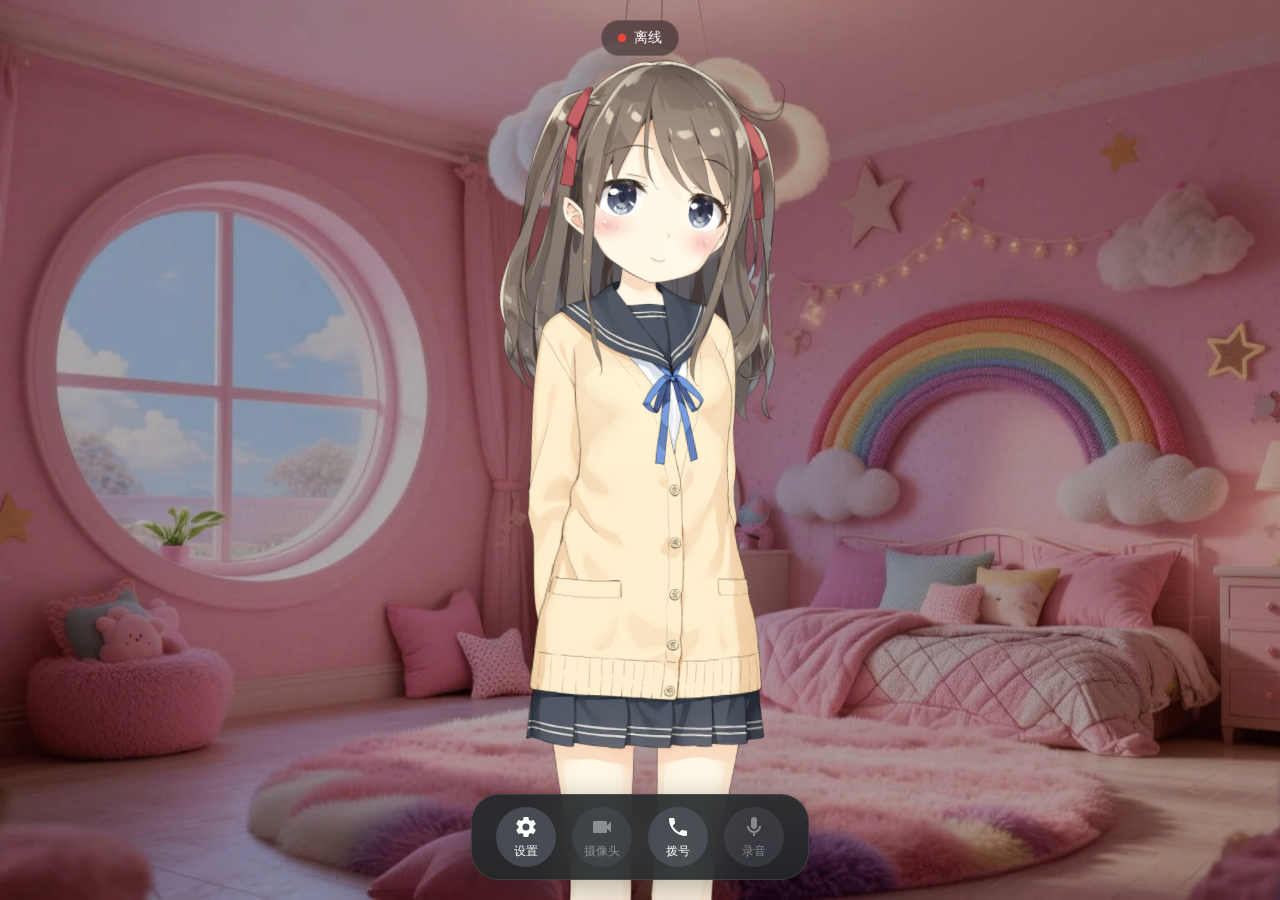
==== xiaozhi-esp32-server-main/main/xiaozhi-server/digital-human/index.html @ fa55346c "new test server" ====
<!DOCTYPE html>
<html lang="zh-CN">

<head>
    <meta charset="UTF-8">
    <meta name="viewport" content="width=device-width, initial-scale=1.0">
    <title>小智数字人页面</title>
    <link rel="stylesheet" href="css/index.css?v=0206">
    <script>
        // 检测是否使用file://协议打开
        if (window.location.protocol === 'file:') {
            document.addEventListener('DOMContentLoaded', function () {
                // 创建背景模糊遮罩
                const overlayDiv = document.createElement('div');
                overlayDiv.className = 'file-protocol-overlay';
                document.body.appendChild(overlayDiv);

                // 创建警告框
                const warningDiv = document.createElement('div');
                warningDiv.id = 'fileProtocolWarning';
                warningDiv.innerHTML = `
                    <h2>⚠️ 警告：请使用HTTP服务器打开此页面</h2>
                    <p>您当前使用的是本地文件方式打开页面（file://协议），这可能导致页面功能异常。</p>
                    <p>您可以使用nginx映射启动小智数字人页面，也可以请按照以下步骤启动测试运行时：</p>
                    <ol>
                        <li>打开命令行终端</li>
                        <li>命令行进入到 digital-human 目录</li>
                        <li>执行以下命令启动小智数字人页面运行时：</li>
                    </ol>
                    <pre>python start.py</pre>
                    <p>然后在浏览器中访问：<strong>http://localhost:8006/index.html</strong></p>
                `;
                document.body.appendChild(warningDiv);
            });
        }
    </script>
</head>

<body>
    <!-- 背景容器 -->
    <div class="background-container" id="backgroundContainer">
        <div class="background-overlay"></div>
    </div>

    <!-- 主容器 -->
    <div class="container">

        <!-- 摄像头显示区域（可拖动） -->
        <div class="camera-container" id="cameraContainer">
            <video id="cameraVideo" autoplay playsinline muted></video>
            <div class="camera-switch-mask" id="cameraSwitchMask">
                <div class="camera-switch-container">
                    <!-- 摄像头切换按钮 -->
                    <div class="camera-switch" id="cameraSwitch">
                        <svg class="btn-icon" viewBox="0 0 1024 1024" version="1.1" xmlns="http://www.w3.org/2000/svg" p-id="7319" width="32" height="32"><path d="M722.1 530.3c0-44.9-13.8-86.5-37.2-120.9-0.3-0.6-0.6-1.2-0.9-1.7-2.9-4.2-6.1-8.1-9.2-12-0.4-0.5-0.7-1-1.1-1.5-21.4-26.3-48.3-46.7-78.7-59.9-0.8-0.4-1.7-0.8-2.5-1.2-4.9-2-9.8-3.8-14.9-5.5-1.8-0.6-3.6-1.3-5.4-1.8-4.4-1.3-8.8-2.4-13.3-3.5-2.5-0.6-4.9-1.2-7.4-1.7-1.2-0.2-2.4-0.6-3.6-0.8-3.3-0.6-6.7-0.8-10-1.3-2.3-0.3-4.6-0.7-6.9-0.9-5.6-0.5-11.2-0.8-16.7-0.9-1 0-2-0.1-3-0.1-0.2 0-0.3 0.1-0.5 0.1-42.8 0-84.6 13.1-120.4 38.6-11.5 8.1-14.2 24.1-6.2 35.7 8 11.6 23.8 14.4 35.2 6.3 27.7-19.7 60-29.6 93.1-29.3 4.8 0 9.5 0.3 14.1 0.7 1.4 0.2 2.8 0.4 4.3 0.5 3.8 0.5 7.6 1 11.3 1.8 1.6 0.3 3.3 0.8 4.9 1.1 3.7 0.8 7.3 1.7 10.9 2.8 1.1 0.4 2.2 0.8 3.4 1.2 4.1 1.3 8.1 2.8 12 4.5 0.4 0.2 0.8 0.4 1.2 0.5 23.6 10.3 44.3 26.1 60.4 45.9 0.1 0.1 0.2 0.3 0.3 0.4 22.7 28 36.4 63.9 36.4 102.9h-42.2L697 632.9l67.5-102.6h-42.4z m-119 133c-27.9 19.8-60.5 29.7-93.9 29.3-4.4-0.1-8.8-0.3-13.1-0.7-1.8-0.2-3.5-0.5-5.3-0.7-3.4-0.5-6.8-0.9-10.1-1.6-2-0.4-4-0.9-6.1-1.4-3.3-0.8-6.5-1.5-9.7-2.5-1.5-0.5-3-1-4.6-1.5-3.7-1.2-7.3-2.5-10.8-4-0.8-0.3-1.6-0.7-2.4-1.1-4.1-1.9-8.2-3.8-12.2-6l-0.6-0.3c-13.4-7.5-25.7-16.8-36.4-27.7-0.2-0.2-0.3-0.4-0.5-0.6-3.3-3.4-6.5-6.9-9.5-10.7-0.6-0.8-1.3-1.6-1.9-2.5-21.9-27.8-35.1-63-35.1-101.2h42.2l-67.5-102.6-67.5 102.6h42.2c0 45 13.9 86.7 37.3 121.1 0.3 0.5 0.5 1 0.8 1.5 2.4 3.5 5.1 6.8 7.7 10.1 1 1.3 1.9 2.6 2.9 3.8 3.9 4.7 7.9 9.2 12.1 13.5 0.4 0.4 0.8 0.9 1.2 1.3 14.1 14.3 30.1 26.4 47.4 36 0.5 0.3 0.9 0.6 1.4 0.8 5 2.7 10.1 5.2 15.3 7.5l3.9 1.8c4.4 1.9 9 3.5 13.6 5.1 2.2 0.7 4.4 1.5 6.6 2.2 4 1.2 8.1 2.2 12.3 3.2 2.8 0.7 5.5 1.4 8.3 1.9 1.2 0.3 2.3 0.6 3.4 0.8 3.9 0.7 7.8 1.1 11.8 1.6l4.2 0.6c7 0.7 14.1 1.2 21.1 1.2 42.9 0 84.7-13.3 120.6-38.8 11.4-8.2 14.2-24.1 6.2-35.8-8-11.5-23.8-14.3-35.3-6.2z m271.3-421.6H763c-26.5 0-82.9-119.7-112.5-119.7H370.6c-29.6 0-85.9 119.7-112.4 119.7H147.5c-46.3 0-83.9 40.2-83.9 89.7v478.8c0 49.6 37.6 89.8 83.9 89.8h726.9c46.3 0 83.9-40.1 83.9-89.8V331.4c0-49.5-37.6-89.7-83.9-89.7z m28 538.6c0 33.1-25 59.8-55.9 59.8h-671c-30.9 0-55.9-26.8-55.9-59.8V361.4c0-33 25-59.8 55.9-59.8h111.2c25.8 0 82-119.7 111.6-119.7h223.2c29.5 0 85.6 119.7 111.5 119.7h113.5c30.9 0 55.9 26.8 55.9 59.8v418.9z" p-id="7320" fill="#ffffff"></path></svg>
                    </div>
                </div>
            </div>
        </div>

        <!-- 连接状态指示器 - 页面顶部中部 -->
        <div class="connection-status-top">
            <div class="status-indicator">
                <span class="status-dot status-disconnected"></span>
                <span id="connectionStatus">离线</span>
            </div>
        </div>

        <!-- 模型加载提示 -->
        <div class="model-container">
            <div class="model-loading" id="modelLoading">
                <div class="loading-char-float">
                    <div class="main-char">
                        <span>模</span><span>型</span><span>加</span><span>载</span><span>中</span><span>✨</span>
                    </div>
                    <div class="shadow-char">模型加载中✨</div>
                </div>
            </div>
        </div>

        <!-- Live2D Canvas 容器 -->
        <canvas id="live2d-stage"></canvas>

        <!-- 聊天消息流（弹幕样式） -->
        <div class="chat-container">
            <div class="chat-stream" id="chatStream">
                <!-- 聊天消息将动态插入这里 -->
            </div>
            <div class="chat-ipt" id="chatIpt">
                <input type="text" id="messageInput" autocomplete="off" placeholder="输入消息，按Enter发送">
            </div>
        </div>

        <!-- 底部控制栏 -->
        <div class="control-bar">
            <button class="control-btn" id="settingsBtn" title="设置">
                <svg class="btn-icon" viewBox="0 0 24 24" fill="currentColor">
                    <path
                        d="M12 15.5A3.5 3.5 0 0 1 8.5 12A3.5 3.5 0 0 1 12 8.5A3.5 3.5 0 0 1 15.5 12A3.5 3.5 0 0 1 12 15.5M19.43 12.97C19.47 12.65 19.5 12.33 19.5 12C19.5 11.67 19.47 11.34 19.43 11L21.54 9.37C21.73 9.22 21.78 8.95 21.66 8.73L19.66 5.27C19.54 5.05 19.27 4.96 19.05 5.05L16.56 6.05C16.04 5.66 15.5 5.32 14.87 5.07L14.5 2.42C14.46 2.18 14.25 2 14 2H10C9.75 2 9.54 2.18 9.5 2.42L9.13 5.07C8.5 5.32 7.96 5.66 7.44 6.05L4.95 5.05C4.73 4.96 4.46 5.05 4.34 5.27L2.34 8.73C2.22 8.95 2.27 9.22 2.46 9.37L4.57 11C4.53 11.34 4.5 11.67 4.5 12C4.5 12.33 4.53 12.65 4.57 12.97L2.46 14.63C2.27 14.78 2.22 15.05 2.34 15.27L4.34 18.73C4.46 18.95 4.73 19.03 4.95 18.95L7.44 17.94C7.96 18.34 8.5 18.68 9.13 18.93L9.5 21.58C9.54 21.82 9.75 22 10 22H14C14.25 22 14.46 21.82 14.5 21.58L14.87 18.93C15.5 18.68 16.04 18.34 16.56 17.94L19.05 18.95C19.27 19.03 19.54 18.95 19.66 18.73L21.66 15.27C21.78 15.05 21.73 14.78 21.54 14.63L19.43 12.97Z" />
                </svg>
                <span class="btn-text">设置</span>
            </button>

            <button class="control-btn" id="cameraBtn" title="请先连接服务器" disabled>
                <svg class="btn-icon" viewBox="0 0 24 24" fill="currentColor">
                    <path
                        d="M17,10.5V7A1,1 0 0,0 16,6H4A1,1 0 0,0 3,7V17A1,1 0 0,0 4,18H16A1,1 0 0,0 17,17V13.5L21,17.5V6.5L17,10.5Z" />
                </svg>
                <span class="btn-text">摄像头</span>
            </button>

            <button class="control-btn dial-btn" id="dialBtn" title="拨号">
                <svg class="btn-icon" viewBox="0 0 24 24" fill="currentColor">
                    <path
                        d="M6.62,10.79C8.06,13.62 10.38,15.94 13.21,17.38L15.41,15.18C15.69,14.9 16.08,14.82 16.43,14.93C17.55,15.3 18.75,15.5 20,15.5A1,1 0 0,1 21,16.5V20A1,1 0 0,1 20,21A17,17 0 0,1 3,4A1,1 0 0,1 4,3H7.5A1,1 0 0,1 8.5,4C8.5,5.25 8.7,6.45 9.07,7.57C9.18,7.92 9.1,8.31 8.82,8.59L6.62,10.79Z" />
                </svg>
                <span class="btn-text">拨号</span>
            </button>

            <button class="control-btn" id="recordBtn" title="开始录音" disabled>
                <svg class="btn-icon" viewBox="0 0 24 24" fill="currentColor">
                    <path
                        d="M12,2A3,3 0 0,1 15,5V11A3,3 0 0,1 12,14A3,3 0 0,1 9,11V5A3,3 0 0,1 12,2M19,11C19,14.53 16.39,17.44 13,17.93V21H11V17.93C7.61,17.44 5,14.53 5,11H7A5,5 0 0,0 12,16A5,5 0 0,0 17,11H19Z" />
                </svg>
                <span class="btn-text">录音</span>
            </button>
        </div>
    </div>

    <!-- 设置弹窗 -->
    <div class="modal" id="settingsModal">
        <div class="modal-content settings-modal">
            <div class="modal-header">
                <h2>设置</h2>
                <button class="close-btn" id="closeSettingsBtn">&times;</button>
            </div>
            <div class="modal-body">
                <div class="settings-tabs">
                    <button class="tab-btn active" data-tab="device">设备配置</button>
                    <button class="tab-btn" data-tab="wakeword">唤醒词</button>
                    <button class="tab-btn" data-tab="mcp">MCP工具</button>
                    <button class="tab-btn" data-tab="other">数字人皮肤</button>
                </div>

                <div class="tab-content active" id="deviceTab">
                    <!-- 设备配置面板 -->
                    <div class="config-panel">
                        <div class="control-panel">
                            <div class="config-row">
                                <div class="config-item">
                                    <label for="deviceMac">设备MAC:</label>
                                    <input type="text" id="deviceMac" placeholder="device-id">
                                </div>
                            </div>
                            <div class="config-row">
                                <div class="config-item">
                                    <label for="clientId">客户端ID:</label>
                                    <input type="text" id="clientId" value="web_test_client" placeholder="client-id">
                                </div>
                                <div class="config-item">
                                    <label for="deviceName">设备名称:</label>
                                    <input type="text" id="deviceName" value="Web测试设备" maxlength="50"
                                        placeholder="deviceName">
                                </div>
                            </div>
                            <div class="config-row">
                                <div class="config-item">
                                    <label for="emojiEnabled">情绪表情:</label>
                                    <select id="emojiEnabled" class="model-select">
                                        <option value="true">启用</option>
                                        <option value="false" selected>禁用</option>
                                    </select>
                                </div>
                            </div>
                        </div>
                    </div>

                    <!-- 连接信息面板 -->
                    <div class="connection-controls">
                        <div class="input-group">
                            <label for="otaUrl">OTA服务器地址:</label>
                            <input type="text" id="otaUrl" value="http://127.0.0.1:8002/xiaozhi/ota/"
                                placeholder="OTA服务器地址，如：http://127.0.0.1:8002/xiaozhi/ota/" />
                        </div>
                        <div class="input-group">
                            <label for="serverUrl">WebSocket服务器地址:</label>
                            <input type="text" id="serverUrl" value="" readonly disabled
                                placeholder="填写OTA地址后，点击拨号按钮自动连接" />
                        </div>
                        <div class="input-group">
                            <label for="visionUrl">视觉分析地址:</label>
                            <input type="text" id="visionUrl" value="" readonly disabled placeholder="成功建立ws连接后自动获取" />
                        </div>
                    </div>
                </div>

                <div class="tab-content" id="wakewordTab">
                    <div class="config-panel">
                        <div class="control-panel">
                            <div class="config-row">
                                <div class="config-item">
                                    <label for="wakewordEnabled">启用本地唤醒词:</label>
                                    <select id="wakewordEnabled" class="model-select">
                                        <option value="true">启用</option>
                                        <option value="false">禁用</option>
                                    </select>
                                </div>
                            </div>
                            <div class="config-row">
                                <div class="config-item">
                                    <label for="wakewordWsUrl">唤醒词服务地址:</label>
                                    <input type="text" id="wakewordWsUrl" placeholder="ws://127.0.0.1:8006/wakeword-ws">
                                </div>
                            </div>
                            <div class="config-row">
                                <div class="config-item">
                                    <label for="wakewordList">唤醒词配置 (一行一个):</label>
                                    <textarea id="wakewordList" placeholder="例如：&#10;小智小智&#10;你好小智"></textarea>
                                </div>
                            </div>
                            <div class="modal-actions">
                                <button type="button" class="btn-primary" id="applyWakewordBtn">应用唤醒词</button>
                            </div>
                        </div>
                    </div>
                </div>

                <div class="tab-content" id="mcpTab">
                    <!-- MCP 工具管理区域 -->
                    <div class="mcp-tools-container">
                        <div class="mcp-tools-header">
                            <h3>MCP 工具管理</h3>
                        </div>
                        <div class="mcp-tools-panel" id="mcpToolsPanel">
                            <div class="mcp-tools-list" id="mcpToolsContainer">
                                <!-- 工具列表将动态插入这里 -->
                            </div>
                            <div class="mcp-actions">
                                <button class="btn-primary" id="addMcpToolBtn">
                                    ➕ 添加新工具
                                </button>
                            </div>
                        </div>
                    </div>
                </div>

                <div class="tab-content" id="otherTab">
                    <div class="other-settings-panel">
                        <div class="control-panel">
                            <div class="config-row">
                                <div class="config-item">
                                    <label>选择模型:</label>
                                    <select id="live2dModelSelect" class="model-select">
                                        <option value="hiyori_pro_zh">hiyori (春日)</option>
                                        <option value="natori_pro_zh">natori (名取)</option>
                                    </select>
                                </div>
                            </div>
                            <div class="config-row">
                                <div class="config-item">
                                    <label></label>
                                    <button class="background-btn" id="backgroundBtn" title="切换背景">
                                        <svg class="btn-icon" viewBox="0 0 24 24" fill="currentColor">
                                            <path
                                                d="M12,18A6,6 0 0,1 6,12C6,11 6.25,10.03 6.7,9.2L5.24,7.74C4.46,8.97 4,10.43 4,12A8,8 0 0,0 12,20V23L16,19L12,15V18M12,4V1L8,5L12,9V6A6,6 0 0,1 18,12C18,13 17.75,13.97 17.3,14.8L18.76,16.26C19.54,15.03 20,13.57 20,12A8,8 0 0,0 12,4Z" />
                                        </svg>
                                        <span class="btn-text">切换背景</span>
                                    </button>
                                </div>
                            </div>
                        </div>
                    </div>
                </div>
            </div>
        </div>
    </div>

    <!-- MCP 工具编辑模态框 -->
    <div id="mcpToolModal" class="modal">
        <div class="modal-content">
            <div class="modal-header">
                <h2 id="mcpModalTitle">添加工具</h2>
                <button class="close-btn" id="closeMcpModalBtn">&times;</button>
            </div>
            <div class="modal-body">
                <div id="mcpErrorContainer"></div>
                <form id="mcpToolForm">
                    <div class="input-group">
                        <label for="mcpToolName">工具名称 *</label>
                        <input type="text" id="mcpToolName" placeholder="例如: self.get_device_status" required>
                    </div>
                    <div class="input-group">
                        <label for="mcpToolDescription">工具描述 *</label>
                        <textarea id="mcpToolDescription" placeholder="详细描述工具的功能和使用场景..." required></textarea>
                    </div>
                    <div class="input-group">
                        <div class="input-group-header">
                            <label>输入参数</label>
                            <button type="button" class="properties-btn-primary" id="addMcpPropertyBtn">
                                ➕ 添加参数
                            </button>
                        </div>
                        <div class="properties-container">
                            <div class="mcp-empty-state" id="mcpEmptyState">
                                暂无参数，点击上方按钮添加参数
                            </div>
                            <div class="mcp-properties-list" id="mcpPropertiesContainer">
                            </div>
                        </div>
                    </div>
                    <div class="input-group">
                        <label for="mcpMockResponse">
                            模拟返回结果 (JSON 格式，可选)
                            <span style="font-size: 12px; color: #999; font-weight: normal;">- 留空则返回默认成功消息</span>
                        </label>
                        <textarea id="mcpMockResponse" placeholder='{"success": true, "data": "执行成功"}'></textarea>
                    </div>
                    <div class="modal-actions">
                        <button type="button" class="btn-secondary" id="cancelMcpBtn">取消</button>
                        <button type="submit" class="btn-primary">保存</button>
                    </div>
                </form>
            </div>
        </div>
    </div>

    <!-- 参数编辑模态框 -->
    <div id="mcpPropertyModal" class="modal">
        <div class="modal-content property-modal">
            <div class="modal-header">
                <h2 id="mcpPropertyModalTitle">编辑参数</h2>
                <button class="close-btn" id="closeMcpPropertyModalBtn">&times;</button>
            </div>
            <div class="modal-body">
                <form id="mcpPropertyForm">
                    <input type="hidden" id="mcpPropertyIndex" value="-1">
                    <div class="input-group">
                        <label for="mcpPropertyName">参数名称 *</label>
                        <input type="text" id="mcpPropertyName" placeholder="例如: param_1" required>
                    </div>
                    <div class="input-group">
                        <label for="mcpPropertyType">数据类型 *</label>
                        <select id="mcpPropertyType" class="model-select" required>
                            <option value="string">字符串</option>
                            <option value="integer">整数</option>
                            <option value="number">数字</option>
                            <option value="boolean">布尔值</option>
                            <option value="array">数组</option>
                            <option value="object">对象</option>
                        </select>
                    </div>
                    <div class="input-group" id="mcpPropertyRangeGroup" style="display: none;">
                        <div class="config-row">
                            <div class="config-item">
                                <label for="mcpPropertyMinimum">最小值</label>
                                <input type="number" id="mcpPropertyMinimum" placeholder="可选">
                            </div>
                            <div class="config-item">
                                <label for="mcpPropertyMaximum">最大值</label>
                                <input type="number" id="mcpPropertyMaximum" placeholder="可选">
                            </div>
                        </div>
                    </div>
                    <div class="input-group">
                        <label for="mcpPropertyDescription">参数描述</label>
                        <input type="text" id="mcpPropertyDescription" placeholder="可选">
                    </div>
                    <div class="input-group">
                        <label class="mcp-checkbox-label">
                            <input type="checkbox" id="mcpPropertyRequired">
                            必填参数
                        </label>
                    </div>
                    <div class="modal-actions">
                        <button type="button" class="btn-secondary" id="cancelMcpPropertyBtn">取消</button>
                        <button type="submit" class="btn-primary">保存</button>
                    </div>
                </form>
            </div>
        </div>
    </div>

    <!-- 背景加载 -->
    <script src="js/ui/background-load.js?v=0205"></script>

    <!-- PIXI.js 2D渲染引擎 -->
    <script src="js/live2d/pixi.js?v=0205"></script>

    <!-- Live2D Cubism 4.0 SDK -->
    <script src="js/live2d/live2dcubismcore.min.js?v=0205"></script>
    <script src="js/live2d/cubism4.min.js?v=0205"></script>

    <!-- Live2D 管理器 -->
    <script src="js/live2d/live2d.js?v=0205"></script>

    <!-- Opus解码库 -->
    <script src="js/utils/libopus.js?v=0205"></script>

    <!-- 主应用入口 -->
    <script type="module" src="js/app.js?v=0205"></script>

    <!-- 全局错误处理 -->
    <script>
        // 添加全局错误处理
        window.addEventListener('error', function (event) {
            console.error('全局错误:', event.error);
        });

        // 添加未处理的Promise拒绝处理
        window.addEventListener('unhandledrejection', function (event) {
            console.error('未处理的Promise拒绝:', event.reason);
        });
    </script>
</body>

</html>
---- xiaozhi-esp32-server-main/main/xiaozhi-server/digital-human/css/index.css ----
/* ==================== 全局样式重置 ==================== */
* {
    box-sizing: border-box;
    margin: 0;
    padding: 0;
}

body {
    font-family: 'PingFang SC', 'Microsoft YaHei', sans-serif;
    margin: 0;
    padding: 0;
    overflow: hidden;
    height: 100vh;
    width: 100vw;
}

/* ==================== 背景容器 ==================== */
.background-container {
    position: fixed;
    top: 0;
    left: 0;
    width: 100vw;
    height: 100vh;
    background-image: url('../images/1.png');
    background-size: cover;
    background-position: center;
    background-repeat: no-repeat;
    transition: background-image 0.5s ease-in-out;
    z-index: -2;
}

.background-overlay {
    position: absolute;
    top: 0;
    left: 0;
    width: 100%;
    height: 100%;
    background: rgba(0, 0, 0, 0.3);
    z-index: -1;
}

/* ==================== 主容器 ==================== */
.container {
    position: relative;
    width: 100vw;
    height: 100vh;
    display: flex;
    flex-direction: column;
    align-items: center;
    justify-content: flex-end;
    /* 从底部开始排列 */
    padding: 20px;
    padding-bottom: 0;
    /* 移除底部padding，让模型可以延伸到页面底部 */
}

/* ==================== 模型加载区 ==================== */
.model-container {
    position: absolute;
    top: 50%;
    left: 50%;
    width: 300px;
    height: 200px;
    transform: translate(-50%, -50%);
    user-select: none;
}

.model-loading {
    position: absolute;
    top: 0;
    left: 0;
    width: 100%;
    height: 100%;
    display: none;
    flex-direction: column;
    justify-content: center;
    align-items: center;
    z-index: 999;
    transition: opacity 0.5s ease-out, visibility 0.5s ease-out;
    background-image: linear-gradient(transparent 50%, rgba(88, 101, 242, 0.05) 50%);
    background-size: 100% 4px;
    animation: scan 1.26s linear infinite;
}

.loading-char-float {
    font-size: 22px;
    letter-spacing: 3px;
    position: relative;
}

.loading-char-float .main-char {
    color: #f0f8ff;
    text-shadow: 0 0 5px #5865f2, 0 0 10px rgba(88, 101, 242, 0.8);
    display: inline-block;
}

.loading-char-float .main-char span {
    animation: char-float 1.26s ease-in-out infinite;
    display: inline-block;
}

.loading-char-float .shadow-char {
    position: absolute;
    top: 3px;
    left: 0;
    color: rgba(88, 101, 242, 0.3);
    pointer-events: none;
    animation: shadow-float 1.26s ease-in-out infinite;
}

.loading-char-float .main-char span:nth-child(1) {
    animation-delay: 0s;
}

.loading-char-float .main-char span:nth-child(2) {
    animation-delay: 0.11s;
}

.loading-char-float .main-char span:nth-child(3) {
    animation-delay: 0.22s;
}

.loading-char-float .main-char span:nth-child(4) {
    animation-delay: 0.33s;
}

.loading-char-float .main-char span:nth-child(5) {
    animation-delay: 0.44s;
}

.loading-char-float .main-char span:nth-child(6) {
    animation-delay: 0.55s;
}

@keyframes scan {
    0% {
        background-position: 0 0;
    }

    100% {
        background-position: 0 100px;
    }
}

@keyframes char-float {

    0%,
    100% {
        transform: translateY(0);
        opacity: 1;
        text-shadow: 0 0 5px #5865f2, 0 0 10px rgba(88, 101, 242, 0.8);
    }

    50% {
        transform: translateY(-5px);
        opacity: 0.9;
        text-shadow: 0 0 10px #5865f2, 0 0 20px rgba(88, 101, 242, 0.8);
    }
}

@keyframes shadow-float {

    0%,
    100% {
        transform: translateY(3px);
        opacity: 0.3;
    }

    50% {
        transform: translateY(8px);
        opacity: 0.15;
    }
}

/* ==================== Live2D显示区域 ==================== */
#live2d-stage {
    position: fixed;
    top: 0;
    left: 0;
    width: 100vw;
    height: 100vh;
    display: block;
    z-index: 100;
    pointer-events: auto;
}

.status-indicator {
    position: absolute;
    top: 20px;
    left: 50%;
    transform: translateX(-50%);
    display: flex;
    align-items: center;
    gap: 8px;
    background: rgba(0, 0, 0, 0.4);
    backdrop-filter: blur(10px);
    padding: 8px 16px;
    border-radius: 20px;
    border: 1px solid rgba(255, 255, 255, 0.1);
    color: white;
    font-size: 14px;
    font-weight: 500;
    z-index: 10;
}

.status-dot {
    width: 8px;
    height: 8px;
    border-radius: 50%;
    animation: pulse 2s infinite;
}

.status-disconnected {
    background-color: #f44336;
}

.status-connecting {
    background-color: #ff9800;
}

.status-connected {
    background-color: #4caf50;
}

@keyframes pulse {

    0%,
    100% {
        opacity: 1;
    }

    50% {
        opacity: 0.5;
    }
}

/* ==================== 聊天消息流（弹幕样式） ==================== */
.chat-container {
    position: absolute;
    bottom: 150px;
    right: 20px;
    z-index: 100;
}

.chat-stream {
    width: 300px;
    max-height: 200px;
    overflow-y: auto;
    overflow-x: hidden;
    display: flex;
    flex-direction: column;
    gap: 8px;
    pointer-events: none;
    margin-bottom: 10px;
}

.chat-ipt {
    width: 100%;
    display: none;
    justify-content: center;
    margin-top: 10px;
}

.chat-ipt input {
    width: 100%;
    padding: 12px 16px;
    border: none;
    border-radius: 24px;
    background: rgba(35, 39, 42, 0.85);
    backdrop-filter: blur(10px);
    color: white;
    font-size: 14px;
    border: 1px solid rgba(255, 255, 255, 0.1);
    box-shadow: 0 4px 12px rgba(0, 0, 0, 0.1);
    transition: all 0.3s ease;
}

.chat-ipt input::placeholder {
    color: rgba(255, 255, 255, 0.5);
}

.chat-ipt input:focus {
    outline: none;
    border-color: rgba(88, 101, 242, 0.6);
    box-shadow: 0 4px 16px rgba(88, 101, 242, 0.3);
    background: rgba(45, 49, 52, 0.9);
}

.chat-message {
    animation: slideInRight 0.3s ease-out;
    pointer-events: auto;
}

.chat-message.ai .message-bubble {
    background: transparent;
    color: white;
    align-self: flex-end;
    text-shadow: 0 1px 2px rgba(0, 0, 0, 0.8);
}

.chat-message.user .message-bubble {
    background: rgba(88, 101, 242, 0.7);
    color: white;
    align-self: flex-start;
    text-shadow: 0 1px 2px rgba(0, 0, 0, 0.8);
    backdrop-filter: blur(5px);
    border: 1px solid rgba(255, 255, 255, 0.2);
}

.chat-message.system .message-bubble {
    background: transparent;
    color: #b9bbbe;
    align-self: center;
    text-shadow: 0 1px 2px rgba(0, 0, 0, 0.8);
}

.message-bubble {
    padding: 8px 12px;
    border-radius: 18px;
    font-size: 14px;
    max-width: 250px;
    word-wrap: break-word;
    backdrop-filter: blur(10px);
    border: 1px solid rgba(255, 255, 255, 0.1);
    animation: fadeIn 0.3s ease-out;
}

@keyframes slideInRight {
    from {
        transform: translateX(100%);
        opacity: 0;
    }

    to {
        transform: translateX(0);
        opacity: 1;
    }
}

@keyframes fadeIn {
    from {
        opacity: 0;
        transform: translateY(10px);
    }

    to {
        opacity: 1;
        transform: translateY(0);
    }
}

@keyframes fadeOut {
    from {
        opacity: 1;
    }

    to {
        opacity: 0;
    }
}

/* ==================== 底部控制栏 ==================== */
.control-bar {
    position: fixed;
    bottom: 20px;
    left: 50%;
    transform: translateX(-50%);
    display: flex;
    gap: 16px;
    background: rgba(35, 39, 42, 0.9);
    backdrop-filter: blur(20px);
    padding: 12px 24px;
    border-radius: 28px;
    border: 1px solid rgba(255, 255, 255, 0.1);
    box-shadow: 0 8px 32px rgba(0, 0, 0, 0.3);
    z-index: 1000;
    /* 确保控制栏在最上层 */
}

.control-btn {
    display: flex;
    flex-direction: column;
    align-items: center;
    justify-content: center;
    width: 60px;
    height: 60px;
    border: none;
    border-radius: 50%;
    background: rgba(79, 84, 92, 0.8);
    color: white;
    cursor: pointer;
    transition: all 0.2s ease;
    position: relative;
}

.control-btn:hover {
    background: rgba(114, 137, 218, 0.8);
    transform: translateY(-2px);
}

.control-btn:active {
    transform: translateY(0);
}

.control-btn:disabled {
    background: rgba(79, 84, 92, 0.4);
    color: rgba(255, 255, 255, 0.4);
    cursor: not-allowed;
    transform: none;
}

.control-btn:disabled:hover {
    background: rgba(79, 84, 92, 0.4);
    transform: none;
}

.btn-icon {
    width: 24px;
    height: 24px;
    margin-bottom: 4px;
}

.btn-text {
    font-size: 12px;
    font-weight: 500;
}

/* 拨号按钮特殊样式 */
.dial-btn.dial-active {
    background: rgba(237, 66, 69, 0.9);
}

.dial-btn.dial-active:hover {
    background: rgba(237, 66, 69, 1);
}

/* 录音按钮特殊样式 */
.control-btn.recording {
    background: rgba(237, 66, 69, 0.9);
    animation: pulse 1.5s infinite;
}

.control-btn.recording:hover {
    background: rgba(237, 66, 69, 1);
}

/* 摄像头按钮特殊样式 */
#cameraBtn.camera-active {
    background: rgba(237, 66, 69, 0.9);
}

#cameraBtn.camera-active:hover {
    background: rgba(237, 66, 69, 1);
}

/* 录音按钮脉冲动画 */
@keyframes pulse {
    0% {
        box-shadow: 0 0 0 0 rgba(237, 66, 69, 0.7);
    }

    70% {
        box-shadow: 0 0 0 10px rgba(237, 66, 69, 0);
    }

    100% {
        box-shadow: 0 0 0 0 rgba(237, 66, 69, 0);
    }
}

/* ==================== 弹窗样式 ==================== */
.modal {
    display: none;
    position: fixed;
    top: 0;
    left: 0;
    width: 100vw;
    height: 100vh;
    background: rgba(0, 0, 0, 0.7);
    backdrop-filter: blur(5px);
    z-index: 2000;
    align-items: center;
    justify-content: center;
}

.modal-content {
    background: #36393f;
    border-radius: 12px;
    width: 90%;
    max-width: 500px;
    max-height: 80vh;
    overflow: hidden;
    box-shadow: 0 20px 60px rgba(0, 0, 0, 0.5);
    animation: modalSlideIn 0.3s ease-out;
}

.settings-modal {
    max-width: 700px;
    max-height: 85vh;
}

@keyframes modalSlideIn {
    from {
        opacity: 0;
        transform: scale(0.9) translateY(-20px);
    }

    to {
        opacity: 1;
        transform: scale(1) translateY(0);
    }
}

.modal-header {
    display: flex;
    align-items: center;
    justify-content: space-between;
    padding: 20px 24px;
    border-bottom: 1px solid #40444b;
    background: #2f3136;
}

.modal-header h2 {
    color: white;
    font-size: 20px;
    font-weight: 600;
    margin: 0;
}

.close-btn {
    background: none;
    border: none;
    color: #b9bbbe;
    font-size: 24px;
    cursor: pointer;
    width: 32px;
    height: 32px;
    display: flex;
    align-items: center;
    justify-content: center;
    border-radius: 4px;
    transition: background-color 0.2s;
}

.close-btn:hover {
    background: #40444b;
    color: white;
}

.modal-body {
    padding: 24px;
    max-height: calc(80vh - 80px);
    overflow-y: auto;
}

/* ==================== 输入组样式 ==================== */
.input-group {
    margin-bottom: 20px;
}

.input-group label {
    display: block;
    margin-bottom: 8px;
    color: #b9bbbe;
    font-size: 14px;
    font-weight: 500;
}

.input-group input,
.input-group textarea {
    width: 100%;
    padding: 12px;
    border: 1px solid #40444b;
    border-radius: 6px;
    background: #40444b;
    color: white;
    font-size: 14px;
    transition: border-color 0.2s;
}

.input-group input:focus,
.input-group textarea:focus {
    outline: none;
    border-color: #5865f2;
}

.input-group textarea {
    resize: vertical;
    min-height: 80px;
    font-family: inherit;
}

/* ==================== 按钮样式 ==================== */
.modal-actions {
    display: flex;
    gap: 12px;
    justify-content: flex-end;
    margin-top: 24px;
}

/* ==================== 文件协议警告样式 ==================== */
#fileProtocolWarning {
    position: fixed;
    top: 50%;
    left: 50%;
    transform: translate(-50%, -50%);
    width: 95%;
    max-width: 800px;
    background: linear-gradient(135deg, rgba(76, 175, 80, 0.95), rgba(56, 142, 60, 0.95));
    border: 3px solid #4caf50;
    border-radius: 16px;
    padding: 32px;
    z-index: 10000;
    box-shadow: 0 20px 60px rgba(0, 0, 0, 0.4);
    backdrop-filter: blur(15px);
    color: white;
    font-family: inherit;
    animation: fadeInUp 0.5s ease-out;
}

#fileProtocolWarning h2 {
    color: #e8f5e8;
    margin-bottom: 20px;
    font-size: 28px;
    font-weight: 700;
    text-shadow: 0 2px 4px rgba(0, 0, 0, 0.3);
}

#fileProtocolWarning p {
    margin-bottom: 16px;
    line-height: 1.6;
    font-size: 16px;
    color: #e8f5e8;
}

#fileProtocolWarning ol {
    margin: 16px 0;
    padding-left: 24px;
    font-size: 16px;
}

#fileProtocolWarning pre {
    background: rgba(255, 255, 255, 0.15);
    padding: 12px 16px;
    border-radius: 8px;
    margin: 12px 0;
    font-family: 'Courier New', monospace;
    font-size: 14px;
    overflow-x: auto;
    border: 1px solid rgba(255, 255, 255, 0.2);
}

#fileProtocolWarning strong {
    color: #c8e6c9;
    font-weight: 600;
}

/* 背景模糊遮罩 */
.file-protocol-overlay {
    position: fixed;
    top: 0;
    left: 0;
    width: 100vw;
    height: 100vh;
    background: rgba(0, 0, 0, 0.6);
    backdrop-filter: blur(10px);
    z-index: 9999;
    animation: fadeIn 0.3s ease-out;
}

/* 动画效果 */
@keyframes fadeIn {
    from {
        opacity: 0;
    }

    to {
        opacity: 1;
    }
}

@keyframes fadeInUp {
    from {
        opacity: 0;
        transform: translate(-50%, -40%);
    }

    to {
        opacity: 1;
        transform: translate(-50%, -50%);
    }
}

/* ==================== 连接信息样式 ==================== */
.connection-info {
    margin-top: 20px;
    padding: 16px;
    background: rgba(88, 101, 242, 0.1);
    border: 1px solid rgba(88, 101, 242, 0.3);
    border-radius: 8px;
    text-align: center;
}

.connection-info p {
    color: #b9bbbe;
    font-size: 14px;
    line-height: 1.4;
    margin: 0;
}

.btn-primary {
    background: #5865f2;
    color: white;
    border: none;
    padding: 10px 20px;
    border-radius: 6px;
    cursor: pointer;
    font-size: 14px;
    font-weight: 500;
    transition: background-color 0.2s;
}

.btn-primary:hover {
    background: #4752c4;
}

.btn-secondary {
    background: #4f545c;
    color: white;
    border: none;
    padding: 10px 20px;
    border-radius: 6px;
    cursor: pointer;
    font-size: 14px;
    font-weight: 500;
    transition: background-color 0.2s;
}

.btn-secondary:hover {
    background: #5d6269;
}

/* ==================== 设置标签页样式 ==================== */
.settings-tabs {
    display: flex;
    border-bottom: 1px solid #40444b;
    margin-bottom: 20px;
}

.tab-btn {
    background: none;
    border: none;
    color: #b9bbbe;
    padding: 12px 24px;
    cursor: pointer;
    font-size: 14px;
    font-weight: 500;
    border-bottom: 2px solid transparent;
    transition: all 0.2s;
}

.tab-btn.active {
    color: white;
    border-bottom-color: #5865f2;
}

.tab-btn:hover:not(.active) {
    color: white;
    background: #40444b;
}

.tab-content {
    display: none;
}

.tab-content.active {
    display: block;
}

/* ==================== 配置面板样式 ==================== */
.config-panel {
    background: #2f3136;
    border-radius: 8px;
    padding: 20px;
}

.config-row {
    display: flex;
    gap: 16px;
    margin-bottom: 16px;
}

.config-item {
    flex: 1;
}

.config-item label {
    display: block;
    margin-bottom: 6px;
    color: #b9bbbe;
    font-size: 12px;
    font-weight: 500;
}

.config-item input {
    width: 100%;
    padding: 8px 12px;
    border: 1px solid #40444b;
    border-radius: 4px;
    background: #40444b;
    color: white;
    font-size: 14px;
}

.config-item textarea {
    width: 100%;
    padding: 12px;
    border: 1px solid #40444b;
    border-radius: 6px;
    background: #40444b;
    color: white;
    min-height: 100px;
    resize: vertical;
    box-sizing: border-box;
    font-family: inherit;
    font-size: 14px;
}

.model-select {
    width: 100%;
    padding: 10px 40px 10px 14px;
    border: 1px solid #40444b;
    border-radius: 8px;
    background: #40444b;
    color: #ffffff;
    font-size: 14px;
    font-weight: 500;
    cursor: pointer;
    appearance: none;
    -webkit-appearance: none;
    -moz-appearance: none;
    background-image: url("data:image/svg+xml;charset=utf-8,%3Csvg xmlns='http://www.w3.org/2000/svg' width='16' height='16' viewBox='0 0 24 24' fill='%23ffffff'%3E%3Cpath d='M7 10l5 5 5-5z'/%3E%3C/svg%3E");
    background-repeat: no-repeat;
    background-position: right 12px center;
    background-size: 16px 16px;
}

.model-select:hover {
    border-color: #5865f2;
}

.model-select:focus {
    outline: none;
    border-color: #5865f2;
}

.model-select option {
    background: #2f3136;
    color: #ffffff;
    padding: 12px;
    font-size: 14px;
}

.background-btn {
    width: 100%;
    padding: 10px 14px;
    border: 1px solid #40444b;
    border-radius: 8px;
    background: #40444b;
    color: #ffffff;
    font-size: 14px;
    font-weight: 500;
    cursor: pointer;
    display: flex;
    align-items: center;
    justify-content: center;
    gap: 8px;
    transition: all 0.3s ease;
}

.background-btn:hover {
    background: #4f545c;
}

.background-btn:active {
    background: #40444b;
}

.background-btn .btn-icon {
    width: 20px;
    height: 20px;
    fill: #ffffff;
}

/* ==================== MCP工具样式 ==================== */
.mcp-tools-container {
    background: #2f3136;
    border-radius: 8px;
    padding: 0;
    overflow: hidden;
}

.mcp-tools-header {
    display: flex;
    justify-content: space-between;
    align-items: center;
    padding: 16px 20px;
    background: #36393f;
    border-bottom: 1px solid #40444b;
}

.mcp-tools-header h3 {
    margin: 0;
    color: #ffffff;
    font-size: 16px;
    font-weight: 600;
}

.mcp-tools-panel {
    padding: 20px;
}

.mcp-tools-list {
    min-height: 200px;
    max-height: 300px;
    overflow-y: auto;
    margin-bottom: 16px;
}

/* MCP工具卡片样式 */
.mcp-tool-card {
    background: #36393f;
    border: 1px solid #40444b;
    border-radius: 8px;
    padding: 16px;
    margin-bottom: 12px;
    transition: background-color 0.2s;
}

.mcp-tool-card:hover {
    background: #40444b;
}

.mcp-tool-header {
    display: flex;
    justify-content: space-between;
    align-items: center;
    margin-bottom: 8px;
}

.mcp-tool-name {
    font-weight: 600;
    color: white;
    font-size: 14px;
}

.mcp-tool-actions {
    display: flex;
    gap: 8px;
}

.mcp-edit-btn {
    padding: 4px 10px;
    border: none;
    border-radius: 4px;
    background-color: #2196f3;
    color: white;
    cursor: pointer;
    font-size: 12px;
    transition: background-color 0.2s;
}

.mcp-edit-btn:hover {
    background-color: #1976d2;
}

.mcp-delete-btn {
    padding: 4px 10px;
    border: none;
    border-radius: 4px;
    background-color: #f44336;
    color: white;
    cursor: pointer;
    font-size: 12px;
    transition: background-color 0.2s;
}

.mcp-delete-btn:hover {
    background-color: #d32f2f;
}

.mcp-tool-description {
    color: #b9bbbe;
    font-size: 13px;
    line-height: 1.4;
    margin-bottom: 12px;
}

.mcp-tool-info {
    background: #2f3136;
    border-radius: 4px;
    padding: 8px;
}

.mcp-tool-info-row {
    display: flex;
    justify-content: space-between;
    margin-bottom: 4px;
}

.mcp-tool-info-label {
    color: #b9bbbe;
    font-size: 12px;
}

.mcp-tool-info-value {
    color: white;
    font-size: 12px;
    font-weight: 500;
}

.mcp-actions {
    text-align: center;
}

.properties-container {
    background: #2f3136;
    border: 1px solid #40444b;
    border-radius: 6px;
    padding: 16px;
    margin-bottom: 12px;
}

.properties-container #addMcpPropertyBtn {
    display: block;
    margin: 0 auto;
}

.properties-container #addMcpPropertyBtn:hover {
    background: #4752c4;
}

.mcp-checkbox-label {
    display: flex;
    align-items: center;
    gap: 8px;
    margin-top: 8px;
    color: #b9bbbe;
    font-size: 13px;
    cursor: pointer;
    justify-content: flex-start;
}

.mcp-checkbox-label input[type="checkbox"] {
    width: 16px;
    height: 16px;
    cursor: pointer;
}

.mcp-property-name {
    color: white;
    font-size: 14px;
    font-weight: 500;
}

.mcp-property-header {
    display: flex;
    justify-content: space-between;
    align-items: center;
    margin-bottom: 8px;
}

.mcp-properties-list {
    display: flex;
    flex-wrap: wrap;
    gap: 12px;
    min-height: 60px;
    padding: 8px;
}

.input-group-header {
    display: flex;
    justify-content: space-between;
    align-items: center;
    margin-bottom: 8px;
}

.input-group-header label {
    margin-bottom: 0;
}

.input-group-header .properties-btn-primary {
    margin: 0;
}

.mcp-empty-state {
    text-align: center;
    padding: 20px;
    color: #999;
    font-size: 14px;
    width: 100%;
    display: none;
}

.properties-btn-primary {
    background: #2196f3;
    color: white;
    border: none;
    padding: 6px 12px;
    border-radius: 4px;
    cursor: pointer;
    font-size: 12px;
    font-weight: 500;
    transition: background-color 0.2s;
    display: block;
    margin: 0 auto;
}

.properties-btn-primary:hover {
    background: #2196f3;
}

.mcp-property-card {
    background: #36393f;
    border: 1px solid #40444b;
    border-radius: 8px;
    padding: 12px;
    width: 100%;
    cursor: pointer;
    transition: all 0.2s ease;
}

.mcp-property-card:hover {
    background: #40444b;
    border-color: #5865f2;
}

.mcp-property-card:active {
    transform: none;
}

.mcp-property-row-label {
    display: flex;
    align-items: flex-start;
    margin-bottom: 6px;
    gap: 8px;
}

.mcp-property-label {
    color: #b9bbbe;
    font-size: 13px;
    width: 60px;
    flex-shrink: 0;
    text-align: left;
}

.mcp-property-value {
    color: white;
    font-size: 13px;
    flex: 1;
    word-break: break-all;
}

.mcp-property-required-badge {
    color: #f44336;
    font-size: 12px;
}

.mcp-property-row-action {
    display: flex;
    justify-content: flex-end;
    margin-top: 6px;
    padding-top: 6px;
    border-top: 1px solid #40444b;
}

.mcp-property-delete-btn {
    background: #f44336;
    color: white;
    border: none;
    padding: 4px 12px;
    border-radius: 4px;
    cursor: pointer;
    font-size: 11px;
    transition: background-color 0.2s;
}

.mcp-property-delete-btn:hover {
    background: #d32f2f;
}

.mcp-property-card-optional {
    background: #4f545c;
    color: #b9bbbe;
    font-size: 11px;
    padding: 2px 8px;
    border-radius: 4px;
}

.property-modal {
    max-width: 450px;
}

/* ==================== 音频可视化器样式 ==================== */
.audio-visualizer {
    position: fixed;
    bottom: 100px;
    left: 20px;
    width: 200px;
    height: 60px;
    background: rgba(0, 0, 0, 0.3);
    backdrop-filter: blur(10px);
    border-radius: 10px;
    border: 1px solid rgba(255, 255, 255, 0.1);
    z-index: 999;
}

/* 滚动条样式 */
.chat-stream::-webkit-scrollbar,
.modal-body::-webkit-scrollbar,
.mcp-tools-list::-webkit-scrollbar {
    width: 6px;
}

.chat-stream::-webkit-scrollbar-track,
.modal-body::-webkit-scrollbar-track,
.mcp-tools-list::-webkit-scrollbar-track {
    background: #2f3136;
    border-radius: 3px;
}

.chat-stream::-webkit-scrollbar-thumb,
.modal-body::-webkit-scrollbar-thumb,
.mcp-tools-list::-webkit-scrollbar-thumb {
    background: #40444b;
    border-radius: 3px;
}

.chat-stream::-webkit-scrollbar-thumb:hover,
.modal-body::-webkit-scrollbar-thumb:hover,
.mcp-tools-list::-webkit-scrollbar-thumb:hover {
    background: #4f545c;
}

/* ==================== 摄像头显示区域样式 ==================== */
.camera-container {
    position: fixed;
    top: 20px;
    left: 20px;
    width: 180px;
    height: 240px;
    background: rgba(0, 0, 0, 0.5);
    backdrop-filter: blur(10px);
    border-radius: 8px;
    border: 1px solid rgba(255, 255, 255, 0.2);
    z-index: 1000;
    display: none;
    overflow: hidden;
    box-shadow: 0 4px 20px rgba(0, 0, 0, 0.3);
    cursor: move;
}

.camera-container.active {
    display: block;
}

.camera-container.dragging {
    cursor: grabbing;
    box-shadow: 0 8px 30px rgba(0, 0, 0, 0.4);
    border-color: rgba(88, 101, 242, 0.5);
}

@keyframes flipWithPosition {
    0% {
        transform: var(--original-transform) rotateY(0deg);
    }

    100% {
        transform: var(--original-transform) rotateY(180deg);
    }
}


.camera-container.flip {
    animation: flipWithPosition 0.5s ease-in-out 1 forwards;
}

#cameraVideo {
    width: 100%;
    height: 100%;
    object-fit: cover;
    background: #1a1a1a;
    pointer-events: none;
    transform: scaleX(-1);
}

.camera-switch-mask {
    position: absolute;
    top: 0;
    right: 0;
    bottom: 0;
    left: 0;
}

.camera-switch-container {
    position: absolute;
    bottom: 10px;
    right: 10px;
}

.camera-switch {
    display: none;
    height: 20px;
    color: #fff;
}

.camera-switch .btn-icon {
    margin-bottom: 0;
}

.camera-switch.active {
    display: block;
}

/* ==================== 响应式设计 ==================== */
@media (max-width: 768px) {
    .container {
        padding: 10px;
    }

    .live2d-section {
        height: 60vh;
        margin-bottom: 10px;
    }

    .live2d-canvas {
        max-width: 300px;
        max-height: 450px;
    }

    .control-bar {
        bottom: 10px;
        padding: 8px 16px;
        gap: 12px;
    }

    .control-btn {
        width: 50px;
        height: 50px;
    }

    .btn-icon {
        width: 20px;
        height: 20px;
    }

    .btn-text {
        font-size: 10px;
    }

    .chat-container {
        width: 230px;
        right: 10px;
        bottom: 105px;
    }

    .message-bubble {
        max-width: 200px;
        font-size: 12px;
    }

    .modal-content {
        width: 95%;
        margin: 10px;
    }

    .config-row {
        flex-direction: column;
        gap: 12px;
    }

    .audio-visualizer {
        width: 150px;
        height: 50px;
        left: 10px;
        bottom: 80px;
    }

    .chat-ipt input {
        font-size: 12px;
    }

    .camera-container {
        width: 130px;
        height: 180px;
    }

    .status-indicator {
        font-size: 12px;
    }
}

@media (max-width: 480px) {
    .live2d-section {
        height: 50vh;
    }

    .live2d-canvas {
        max-width: 250px;
        max-height: 350px;
    }

    .control-bar {
        gap: 8px;
        padding: 6px 12px;
    }

    .control-btn {
        width: 45px;
        height: 45px;
    }

    .btn-text {
        display: none;
    }

    .chat-stream {
        width: 200px;
        max-height: 150px;
    }

    .audio-visualizer {
        width: 120px;
        height: 40px;
        left: 5px;
        bottom: 70px;
    }
}

/* 竖屏优化 */
@media (max-height: 700px) {
    .live2d-section {
        height: 55vh;
    }

    .live2d-canvas {
        max-height: 400px;
    }

    .chat-stream {
        bottom: 70px;
        max-height: 150px;
    }

    .audio-visualizer {
        bottom: 70px;
    }
}

/* 横屏优化 */
@media (min-width: 1024px) and (min-height: 600px) {
    .live2d-section {
        height: 75vh;
    }

    .live2d-canvas {
        max-width: 500px;
        max-height: 650px;
    }

    .chat-stream {
        width: 350px;
        max-height: 250px;
    }

    .audio-visualizer {
        width: 250px;
        height: 80px;
    }
}
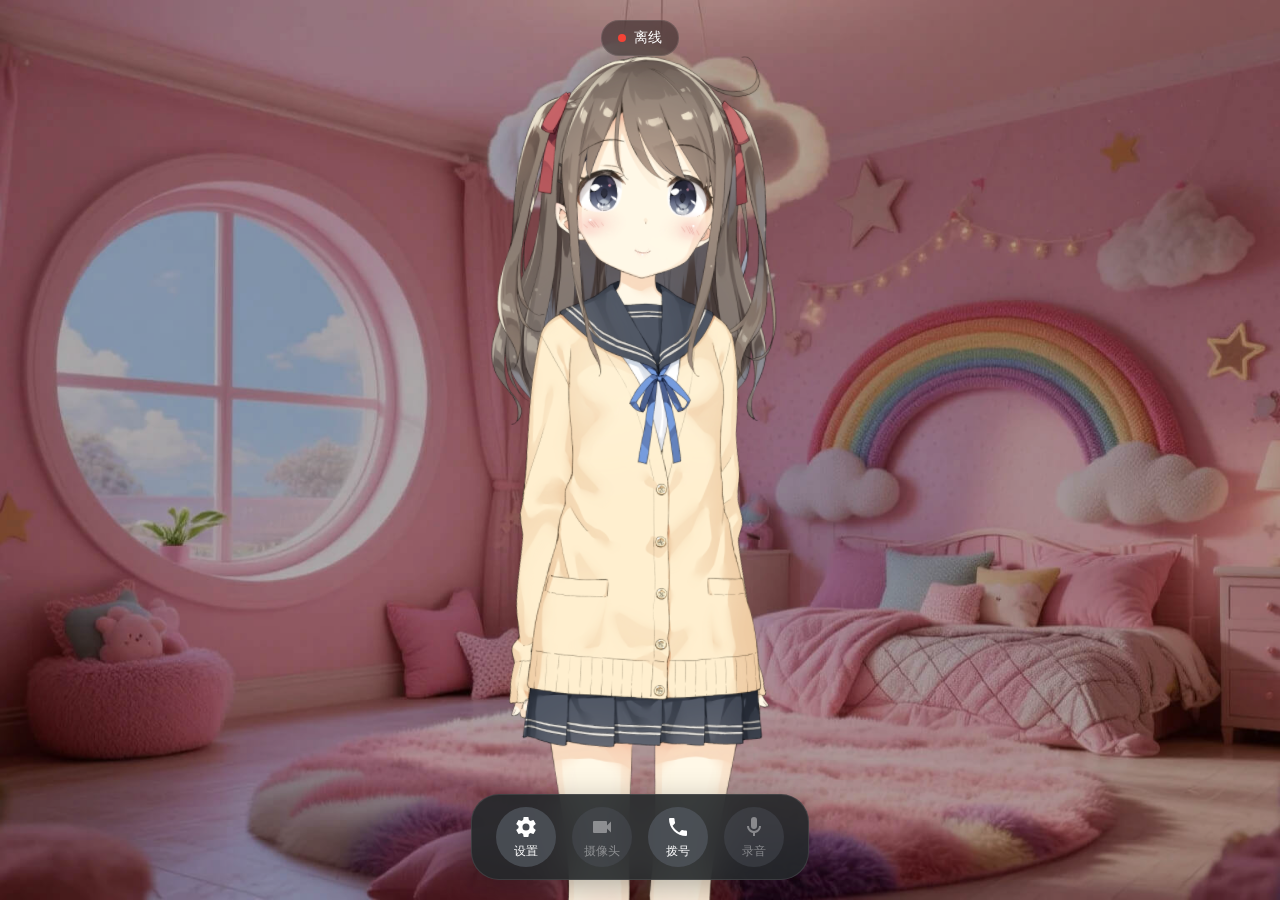
==== commit 111605e6: "aa" ====
--- a/xiaozhi-esp32-server-main/main/xiaozhi-server/digital-human/index.html
+++ b/xiaozhi-esp32-server-main/main/xiaozhi-server/digital-human/index.html
@@ -52,7 +52,12 @@
                 <div class="camera-switch-container">
                     <!-- 摄像头切换按钮 -->
                     <div class="camera-switch" id="cameraSwitch">
-                        <svg class="btn-icon" viewBox="0 0 1024 1024" version="1.1" xmlns="http://www.w3.org/2000/svg" p-id="7319" width="32" height="32"><path d="M722.1 530.3c0-44.9-13.8-86.5-37.2-120.9-0.3-0.6-0.6-1.2-0.9-1.7-2.9-4.2-6.1-8.1-9.2-12-0.4-0.5-0.7-1-1.1-1.5-21.4-26.3-48.3-46.7-78.7-59.9-0.8-0.4-1.7-0.8-2.5-1.2-4.9-2-9.8-3.8-14.9-5.5-1.8-0.6-3.6-1.3-5.4-1.8-4.4-1.3-8.8-2.4-13.3-3.5-2.5-0.6-4.9-1.2-7.4-1.7-1.2-0.2-2.4-0.6-3.6-0.8-3.3-0.6-6.7-0.8-10-1.3-2.3-0.3-4.6-0.7-6.9-0.9-5.6-0.5-11.2-0.8-16.7-0.9-1 0-2-0.1-3-0.1-0.2 0-0.3 0.1-0.5 0.1-42.8 0-84.6 13.1-120.4 38.6-11.5 8.1-14.2 24.1-6.2 35.7 8 11.6 23.8 14.4 35.2 6.3 27.7-19.7 60-29.6 93.1-29.3 4.8 0 9.5 0.3 14.1 0.7 1.4 0.2 2.8 0.4 4.3 0.5 3.8 0.5 7.6 1 11.3 1.8 1.6 0.3 3.3 0.8 4.9 1.1 3.7 0.8 7.3 1.7 10.9 2.8 1.1 0.4 2.2 0.8 3.4 1.2 4.1 1.3 8.1 2.8 12 4.5 0.4 0.2 0.8 0.4 1.2 0.5 23.6 10.3 44.3 26.1 60.4 45.9 0.1 0.1 0.2 0.3 0.3 0.4 22.7 28 36.4 63.9 36.4 102.9h-42.2L697 632.9l67.5-102.6h-42.4z m-119 133c-27.9 19.8-60.5 29.7-93.9 29.3-4.4-0.1-8.8-0.3-13.1-0.7-1.8-0.2-3.5-0.5-5.3-0.7-3.4-0.5-6.8-0.9-10.1-1.6-2-0.4-4-0.9-6.1-1.4-3.3-0.8-6.5-1.5-9.7-2.5-1.5-0.5-3-1-4.6-1.5-3.7-1.2-7.3-2.5-10.8-4-0.8-0.3-1.6-0.7-2.4-1.1-4.1-1.9-8.2-3.8-12.2-6l-0.6-0.3c-13.4-7.5-25.7-16.8-36.4-27.7-0.2-0.2-0.3-0.4-0.5-0.6-3.3-3.4-6.5-6.9-9.5-10.7-0.6-0.8-1.3-1.6-1.9-2.5-21.9-27.8-35.1-63-35.1-101.2h42.2l-67.5-102.6-67.5 102.6h42.2c0 45 13.9 86.7 37.3 121.1 0.3 0.5 0.5 1 0.8 1.5 2.4 3.5 5.1 6.8 7.7 10.1 1 1.3 1.9 2.6 2.9 3.8 3.9 4.7 7.9 9.2 12.1 13.5 0.4 0.4 0.8 0.9 1.2 1.3 14.1 14.3 30.1 26.4 47.4 36 0.5 0.3 0.9 0.6 1.4 0.8 5 2.7 10.1 5.2 15.3 7.5l3.9 1.8c4.4 1.9 9 3.5 13.6 5.1 2.2 0.7 4.4 1.5 6.6 2.2 4 1.2 8.1 2.2 12.3 3.2 2.8 0.7 5.5 1.4 8.3 1.9 1.2 0.3 2.3 0.6 3.4 0.8 3.9 0.7 7.8 1.1 11.8 1.6l4.2 0.6c7 0.7 14.1 1.2 21.1 1.2 42.9 0 84.7-13.3 120.6-38.8 11.4-8.2 14.2-24.1 6.2-35.8-8-11.5-23.8-14.3-35.3-6.2z m271.3-421.6H763c-26.5 0-82.9-119.7-112.5-119.7H370.6c-29.6 0-85.9 119.7-112.4 119.7H147.5c-46.3 0-83.9 40.2-83.9 89.7v478.8c0 49.6 37.6 89.8 83.9 89.8h726.9c46.3 0 83.9-40.1 83.9-89.8V331.4c0-49.5-37.6-89.7-83.9-89.7z m28 538.6c0 33.1-25 59.8-55.9 59.8h-671c-30.9 0-55.9-26.8-55.9-59.8V361.4c0-33 25-59.8 55.9-59.8h111.2c25.8 0 82-119.7 111.6-119.7h223.2c29.5 0 85.6 119.7 111.5 119.7h113.5c30.9 0 55.9 26.8 55.9 59.8v418.9z" p-id="7320" fill="#ffffff"></path></svg>
+                        <svg class="btn-icon" viewBox="0 0 1024 1024" version="1.1" xmlns="http://www.w3.org/2000/svg"
+                            p-id="7319" width="32" height="32">
+                            <path
+                                d="M722.1 530.3c0-44.9-13.8-86.5-37.2-120.9-0.3-0.6-0.6-1.2-0.9-1.7-2.9-4.2-6.1-8.1-9.2-12-0.4-0.5-0.7-1-1.1-1.5-21.4-26.3-48.3-46.7-78.7-59.9-0.8-0.4-1.7-0.8-2.5-1.2-4.9-2-9.8-3.8-14.9-5.5-1.8-0.6-3.6-1.3-5.4-1.8-4.4-1.3-8.8-2.4-13.3-3.5-2.5-0.6-4.9-1.2-7.4-1.7-1.2-0.2-2.4-0.6-3.6-0.8-3.3-0.6-6.7-0.8-10-1.3-2.3-0.3-4.6-0.7-6.9-0.9-5.6-0.5-11.2-0.8-16.7-0.9-1 0-2-0.1-3-0.1-0.2 0-0.3 0.1-0.5 0.1-42.8 0-84.6 13.1-120.4 38.6-11.5 8.1-14.2 24.1-6.2 35.7 8 11.6 23.8 14.4 35.2 6.3 27.7-19.7 60-29.6 93.1-29.3 4.8 0 9.5 0.3 14.1 0.7 1.4 0.2 2.8 0.4 4.3 0.5 3.8 0.5 7.6 1 11.3 1.8 1.6 0.3 3.3 0.8 4.9 1.1 3.7 0.8 7.3 1.7 10.9 2.8 1.1 0.4 2.2 0.8 3.4 1.2 4.1 1.3 8.1 2.8 12 4.5 0.4 0.2 0.8 0.4 1.2 0.5 23.6 10.3 44.3 26.1 60.4 45.9 0.1 0.1 0.2 0.3 0.3 0.4 22.7 28 36.4 63.9 36.4 102.9h-42.2L697 632.9l67.5-102.6h-42.4z m-119 133c-27.9 19.8-60.5 29.7-93.9 29.3-4.4-0.1-8.8-0.3-13.1-0.7-1.8-0.2-3.5-0.5-5.3-0.7-3.4-0.5-6.8-0.9-10.1-1.6-2-0.4-4-0.9-6.1-1.4-3.3-0.8-6.5-1.5-9.7-2.5-1.5-0.5-3-1-4.6-1.5-3.7-1.2-7.3-2.5-10.8-4-0.8-0.3-1.6-0.7-2.4-1.1-4.1-1.9-8.2-3.8-12.2-6l-0.6-0.3c-13.4-7.5-25.7-16.8-36.4-27.7-0.2-0.2-0.3-0.4-0.5-0.6-3.3-3.4-6.5-6.9-9.5-10.7-0.6-0.8-1.3-1.6-1.9-2.5-21.9-27.8-35.1-63-35.1-101.2h42.2l-67.5-102.6-67.5 102.6h42.2c0 45 13.9 86.7 37.3 121.1 0.3 0.5 0.5 1 0.8 1.5 2.4 3.5 5.1 6.8 7.7 10.1 1 1.3 1.9 2.6 2.9 3.8 3.9 4.7 7.9 9.2 12.1 13.5 0.4 0.4 0.8 0.9 1.2 1.3 14.1 14.3 30.1 26.4 47.4 36 0.5 0.3 0.9 0.6 1.4 0.8 5 2.7 10.1 5.2 15.3 7.5l3.9 1.8c4.4 1.9 9 3.5 13.6 5.1 2.2 0.7 4.4 1.5 6.6 2.2 4 1.2 8.1 2.2 12.3 3.2 2.8 0.7 5.5 1.4 8.3 1.9 1.2 0.3 2.3 0.6 3.4 0.8 3.9 0.7 7.8 1.1 11.8 1.6l4.2 0.6c7 0.7 14.1 1.2 21.1 1.2 42.9 0 84.7-13.3 120.6-38.8 11.4-8.2 14.2-24.1 6.2-35.8-8-11.5-23.8-14.3-35.3-6.2z m271.3-421.6H763c-26.5 0-82.9-119.7-112.5-119.7H370.6c-29.6 0-85.9 119.7-112.4 119.7H147.5c-46.3 0-83.9 40.2-83.9 89.7v478.8c0 49.6 37.6 89.8 83.9 89.8h726.9c46.3 0 83.9-40.1 83.9-89.8V331.4c0-49.5-37.6-89.7-83.9-89.7z m28 538.6c0 33.1-25 59.8-55.9 59.8h-671c-30.9 0-55.9-26.8-55.9-59.8V361.4c0-33 25-59.8 55.9-59.8h111.2c25.8 0 82-119.7 111.6-119.7h223.2c29.5 0 85.6 119.7 111.5 119.7h113.5c30.9 0 55.9 26.8 55.9 59.8v418.9z"
+                                p-id="7320" fill="#ffffff"></path>
+                        </svg>
                     </div>
                 </div>
             </div>
@@ -380,35 +385,35 @@
         </div>
     </div>
 
-    <!-- 背景加载 -->
+    <!-- Background loading -->
     <script src="js/ui/background-load.js?v=0205"></script>
 
-    <!-- PIXI.js 2D渲染引擎 -->
+    <!-- PIXI.js 2D rendering engine -->
     <script src="js/live2d/pixi.js?v=0205"></script>
 
     <!-- Live2D Cubism 4.0 SDK -->
     <script src="js/live2d/live2dcubismcore.min.js?v=0205"></script>
     <script src="js/live2d/cubism4.min.js?v=0205"></script>
 
-    <!-- Live2D 管理器 -->
+    <!-- Live2D Manager -->
     <script src="js/live2d/live2d.js?v=0205"></script>
 
-    <!-- Opus解码库 -->
+    <!-- Opus decoding library -->
     <script src="js/utils/libopus.js?v=0205"></script>
 
-    <!-- 主应用入口 -->
+    <!-- Main application entry point -->
     <script type="module" src="js/app.js?v=0205"></script>
 
-    <!-- 全局错误处理 -->
+    <!-- Global error handling -->
     <script>
-        // 添加全局错误处理
+        // Add global error handling
         window.addEventListener('error', function (event) {
-            console.error('全局错误:', event.error);
+            console.error('Global error:', event.error);
         });
 
-        // 添加未处理的Promise拒绝处理
+        // Add unhandled Promise rejection handling
         window.addEventListener('unhandledrejection', function (event) {
-            console.error('未处理的Promise拒绝:', event.reason);
+            console.error('Unhandled Promise rejection:', event.reason);
         });
     </script>
 </body>
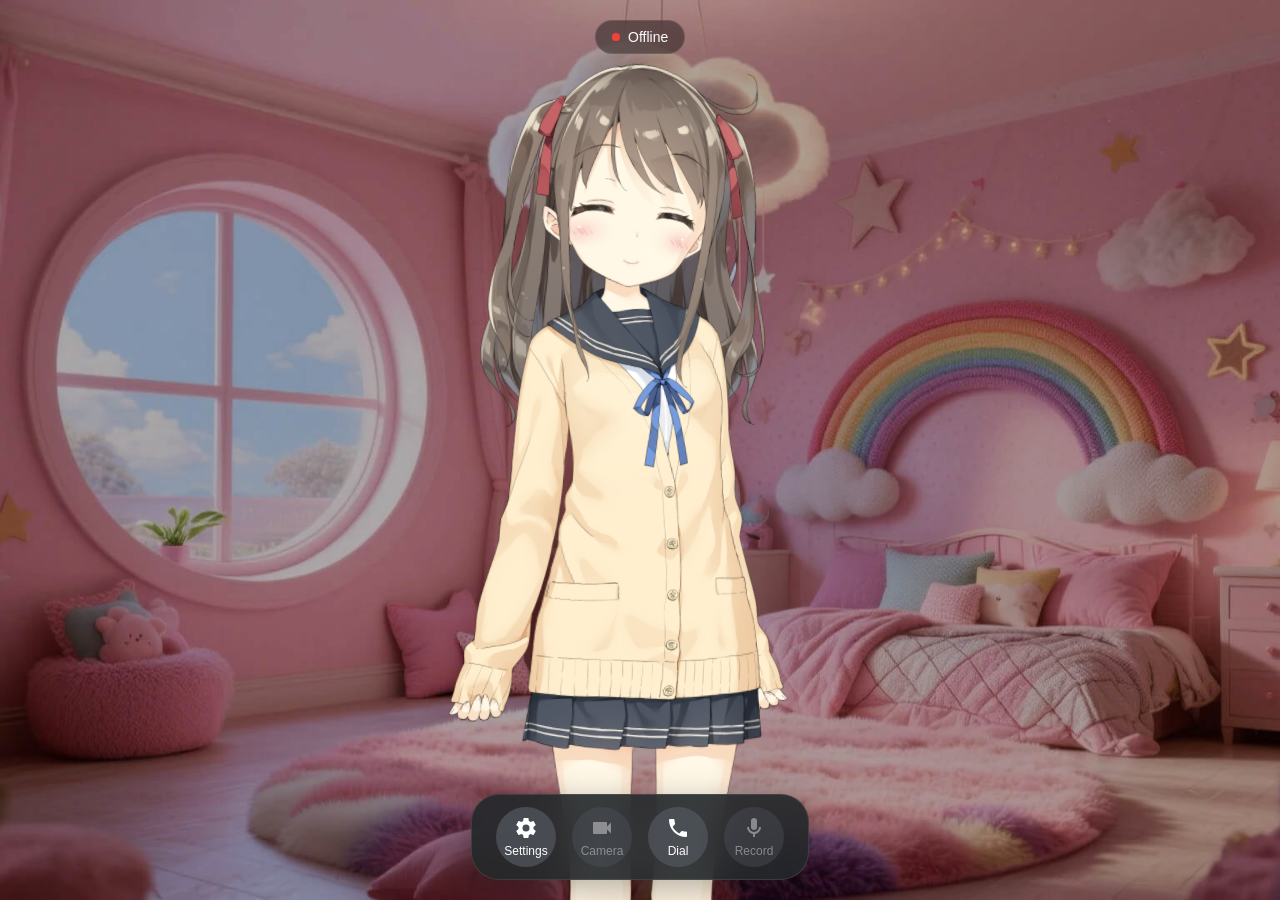
==== commit c1752abf: "more translationns and such" ====
--- a/xiaozhi-esp32-server-main/main/xiaozhi-server/digital-human/index.html
+++ b/xiaozhi-esp32-server-main/main/xiaozhi-server/digital-human/index.html
@@ -1,34 +1,34 @@
 <!DOCTYPE html>
-<html lang="zh-CN">
+<html lang="en">
 
 <head>
     <meta charset="UTF-8">
     <meta name="viewport" content="width=device-width, initial-scale=1.0">
-    <title>小智数字人页面</title>
+    <title>Xiaozhi Digital Human</title>
     <link rel="stylesheet" href="css/index.css?v=0206">
     <script>
-        // 检测是否使用file://协议打开
+        // Check if opened using the file:// protocol
         if (window.location.protocol === 'file:') {
             document.addEventListener('DOMContentLoaded', function () {
-                // 创建背景模糊遮罩
+                // Create background blur overlay
                 const overlayDiv = document.createElement('div');
                 overlayDiv.className = 'file-protocol-overlay';
                 document.body.appendChild(overlayDiv);
 
-                // 创建警告框
+                // Create warning box
                 const warningDiv = document.createElement('div');
                 warningDiv.id = 'fileProtocolWarning';
                 warningDiv.innerHTML = `
-                    <h2>⚠️ 警告：请使用HTTP服务器打开此页面</h2>
-                    <p>您当前使用的是本地文件方式打开页面（file://协议），这可能导致页面功能异常。</p>
-                    <p>您可以使用nginx映射启动小智数字人页面，也可以请按照以下步骤启动测试运行时：</p>
+                    <h2>⚠️ Warning: Please open this page using an HTTP server</h2>
+                    <p>You are currently opening the page using a local file (file:// protocol), which may cause abnormal page behavior.</p>
+                    <p>You can use Nginx mapping to start the Xiaozhi Digital Human page, or follow these steps to start the test runtime:</p>
                     <ol>
-                        <li>打开命令行终端</li>
-                        <li>命令行进入到 digital-human 目录</li>
-                        <li>执行以下命令启动小智数字人页面运行时：</li>
+                        <li>Open a command line terminal</li>
+                        <li>Navigate to the digital-human directory in the command line</li>
+                        <li>Execute the following command to start the Xiaozhi Digital Human page runtime:</li>
                     </ol>
                     <pre>python start.py</pre>
-                    <p>然后在浏览器中访问：<strong>http://localhost:8006/index.html</strong></p>
+                    <p>Then visit in your browser: <strong>http://localhost:8006/index.html</strong></p>
                 `;
                 document.body.appendChild(warningDiv);
             });
@@ -37,20 +37,20 @@
 </head>
 
 <body>
-    <!-- 背景容器 -->
+    <!-- Background container -->
     <div class="background-container" id="backgroundContainer">
         <div class="background-overlay"></div>
     </div>
 
-    <!-- 主容器 -->
+    <!-- Main container -->
     <div class="container">
 
-        <!-- 摄像头显示区域（可拖动） -->
+        <!-- Camera display area (draggable) -->
         <div class="camera-container" id="cameraContainer">
             <video id="cameraVideo" autoplay playsinline muted></video>
             <div class="camera-switch-mask" id="cameraSwitchMask">
                 <div class="camera-switch-container">
-                    <!-- 摄像头切换按钮 -->
+                    <!-- Camera switch button -->
                     <div class="camera-switch" id="cameraSwitch">
                         <svg class="btn-icon" viewBox="0 0 1024 1024" version="1.1" xmlns="http://www.w3.org/2000/svg"
                             p-id="7319" width="32" height="32">
@@ -63,138 +63,138 @@
             </div>
         </div>
 
-        <!-- 连接状态指示器 - 页面顶部中部 -->
+        <!-- Connection status indicator - top center of the page -->
         <div class="connection-status-top">
             <div class="status-indicator">
                 <span class="status-dot status-disconnected"></span>
-                <span id="connectionStatus">离线</span>
-            </div>
-        </div>
-
-        <!-- 模型加载提示 -->
+                <span id="connectionStatus">Offline</span>
+            </div>
+        </div>
+
+        <!-- Model loading prompt -->
         <div class="model-container">
             <div class="model-loading" id="modelLoading">
                 <div class="loading-char-float">
                     <div class="main-char">
-                        <span>模</span><span>型</span><span>加</span><span>载</span><span>中</span><span>✨</span>
-                    </div>
-                    <div class="shadow-char">模型加载中✨</div>
-                </div>
-            </div>
-        </div>
-
-        <!-- Live2D Canvas 容器 -->
+                        <span>L</span><span>o</span><span>a</span><span>d</span><span>i</span><span>n</span><span>g</span><span>.</span><span>.</span><span>.</span><span>✨</span>
+                    </div>
+                    <div class="shadow-char">Loading...✨</div>
+                </div>
+            </div>
+        </div>
+
+        <!-- Live2D Canvas container -->
         <canvas id="live2d-stage"></canvas>
 
-        <!-- 聊天消息流（弹幕样式） -->
+        <!-- Chat message stream (barrage style) -->
         <div class="chat-container">
             <div class="chat-stream" id="chatStream">
-                <!-- 聊天消息将动态插入这里 -->
+                <!-- Chat messages will be dynamically inserted here -->
             </div>
             <div class="chat-ipt" id="chatIpt">
-                <input type="text" id="messageInput" autocomplete="off" placeholder="输入消息，按Enter发送">
-            </div>
-        </div>
-
-        <!-- 底部控制栏 -->
+                <input type="text" id="messageInput" autocomplete="off" placeholder="Type a message and press Enter to send">
+            </div>
+        </div>
+
+        <!-- Bottom control bar -->
         <div class="control-bar">
-            <button class="control-btn" id="settingsBtn" title="设置">
+            <button class="control-btn" id="settingsBtn" title="Settings">
                 <svg class="btn-icon" viewBox="0 0 24 24" fill="currentColor">
                     <path
                         d="M12 15.5A3.5 3.5 0 0 1 8.5 12A3.5 3.5 0 0 1 12 8.5A3.5 3.5 0 0 1 15.5 12A3.5 3.5 0 0 1 12 15.5M19.43 12.97C19.47 12.65 19.5 12.33 19.5 12C19.5 11.67 19.47 11.34 19.43 11L21.54 9.37C21.73 9.22 21.78 8.95 21.66 8.73L19.66 5.27C19.54 5.05 19.27 4.96 19.05 5.05L16.56 6.05C16.04 5.66 15.5 5.32 14.87 5.07L14.5 2.42C14.46 2.18 14.25 2 14 2H10C9.75 2 9.54 2.18 9.5 2.42L9.13 5.07C8.5 5.32 7.96 5.66 7.44 6.05L4.95 5.05C4.73 4.96 4.46 5.05 4.34 5.27L2.34 8.73C2.22 8.95 2.27 9.22 2.46 9.37L4.57 11C4.53 11.34 4.5 11.67 4.5 12C4.5 12.33 4.53 12.65 4.57 12.97L2.46 14.63C2.27 14.78 2.22 15.05 2.34 15.27L4.34 18.73C4.46 18.95 4.73 19.03 4.95 18.95L7.44 17.94C7.96 18.34 8.5 18.68 9.13 18.93L9.5 21.58C9.54 21.82 9.75 22 10 22H14C14.25 22 14.46 21.82 14.5 21.58L14.87 18.93C15.5 18.68 16.04 18.34 16.56 17.94L19.05 18.95C19.27 19.03 19.54 18.95 19.66 18.73L21.66 15.27C21.78 15.05 21.73 14.78 21.54 14.63L19.43 12.97Z" />
                 </svg>
-                <span class="btn-text">设置</span>
+                <span class="btn-text">Settings</span>
             </button>
 
-            <button class="control-btn" id="cameraBtn" title="请先连接服务器" disabled>
+            <button class="control-btn" id="cameraBtn" title="Please connect to server first" disabled>
                 <svg class="btn-icon" viewBox="0 0 24 24" fill="currentColor">
                     <path
                         d="M17,10.5V7A1,1 0 0,0 16,6H4A1,1 0 0,0 3,7V17A1,1 0 0,0 4,18H16A1,1 0 0,0 17,17V13.5L21,17.5V6.5L17,10.5Z" />
                 </svg>
-                <span class="btn-text">摄像头</span>
+                <span class="btn-text">Camera</span>
             </button>
 
-            <button class="control-btn dial-btn" id="dialBtn" title="拨号">
+            <button class="control-btn dial-btn" id="dialBtn" title="Dial">
                 <svg class="btn-icon" viewBox="0 0 24 24" fill="currentColor">
                     <path
                         d="M6.62,10.79C8.06,13.62 10.38,15.94 13.21,17.38L15.41,15.18C15.69,14.9 16.08,14.82 16.43,14.93C17.55,15.3 18.75,15.5 20,15.5A1,1 0 0,1 21,16.5V20A1,1 0 0,1 20,21A17,17 0 0,1 3,4A1,1 0 0,1 4,3H7.5A1,1 0 0,1 8.5,4C8.5,5.25 8.7,6.45 9.07,7.57C9.18,7.92 9.1,8.31 8.82,8.59L6.62,10.79Z" />
                 </svg>
-                <span class="btn-text">拨号</span>
+                <span class="btn-text">Dial</span>
             </button>
 
-            <button class="control-btn" id="recordBtn" title="开始录音" disabled>
+            <button class="control-btn" id="recordBtn" title="Start recording" disabled>
                 <svg class="btn-icon" viewBox="0 0 24 24" fill="currentColor">
                     <path
                         d="M12,2A3,3 0 0,1 15,5V11A3,3 0 0,1 12,14A3,3 0 0,1 9,11V5A3,3 0 0,1 12,2M19,11C19,14.53 16.39,17.44 13,17.93V21H11V17.93C7.61,17.44 5,14.53 5,11H7A5,5 0 0,0 12,16A5,5 0 0,0 17,11H19Z" />
                 </svg>
-                <span class="btn-text">录音</span>
+                <span class="btn-text">Record</span>
             </button>
         </div>
     </div>
 
-    <!-- 设置弹窗 -->
+    <!-- Settings modal -->
     <div class="modal" id="settingsModal">
         <div class="modal-content settings-modal">
             <div class="modal-header">
-                <h2>设置</h2>
+                <h2>Settings</h2>
                 <button class="close-btn" id="closeSettingsBtn">&times;</button>
             </div>
             <div class="modal-body">
                 <div class="settings-tabs">
-                    <button class="tab-btn active" data-tab="device">设备配置</button>
-                    <button class="tab-btn" data-tab="wakeword">唤醒词</button>
-                    <button class="tab-btn" data-tab="mcp">MCP工具</button>
-                    <button class="tab-btn" data-tab="other">数字人皮肤</button>
+                    <button class="tab-btn active" data-tab="device">Device Config</button>
+                    <button class="tab-btn" data-tab="wakeword">Wake Word</button>
+                    <button class="tab-btn" data-tab="mcp">MCP Tools</button>
+                    <button class="tab-btn" data-tab="other">Avatar Skin</button>
                 </div>
 
                 <div class="tab-content active" id="deviceTab">
-                    <!-- 设备配置面板 -->
+                    <!-- Device configuration panel -->
                     <div class="config-panel">
                         <div class="control-panel">
                             <div class="config-row">
                                 <div class="config-item">
-                                    <label for="deviceMac">设备MAC:</label>
+                                    <label for="deviceMac">Device MAC:</label>
                                     <input type="text" id="deviceMac" placeholder="device-id">
                                 </div>
                             </div>
                             <div class="config-row">
                                 <div class="config-item">
-                                    <label for="clientId">客户端ID:</label>
+                                    <label for="clientId">Client ID:</label>
                                     <input type="text" id="clientId" value="web_test_client" placeholder="client-id">
                                 </div>
                                 <div class="config-item">
-                                    <label for="deviceName">设备名称:</label>
-                                    <input type="text" id="deviceName" value="Web测试设备" maxlength="50"
+                                    <label for="deviceName">Device Name:</label>
+                                    <input type="text" id="deviceName" value="Web Test Device" maxlength="50"
                                         placeholder="deviceName">
                                 </div>
                             </div>
                             <div class="config-row">
                                 <div class="config-item">
-                                    <label for="emojiEnabled">情绪表情:</label>
+                                    <label for="emojiEnabled">Emoji Expressions:</label>
                                     <select id="emojiEnabled" class="model-select">
-                                        <option value="true">启用</option>
-                                        <option value="false" selected>禁用</option>
+                                        <option value="true">Enable</option>
+                                        <option value="false" selected>Disable</option>
                                     </select>
                                 </div>
                             </div>
                         </div>
                     </div>
 
-                    <!-- 连接信息面板 -->
+                    <!-- Connection info panel -->
                     <div class="connection-controls">
                         <div class="input-group">
-                            <label for="otaUrl">OTA服务器地址:</label>
+                            <label for="otaUrl">OTA Server URL:</label>
                             <input type="text" id="otaUrl" value="http://127.0.0.1:8002/xiaozhi/ota/"
-                                placeholder="OTA服务器地址，如：http://127.0.0.1:8002/xiaozhi/ota/" />
+                                placeholder="OTA server URL, e.g.: http://127.0.0.1:8002/xiaozhi/ota/" />
                         </div>
                         <div class="input-group">
-                            <label for="serverUrl">WebSocket服务器地址:</label>
+                            <label for="serverUrl">WebSocket Server URL:</label>
                             <input type="text" id="serverUrl" value="" readonly disabled
-                                placeholder="填写OTA地址后，点击拨号按钮自动连接" />
+                                placeholder="After filling in the OTA URL, click the Dial button to automatically connect" />
                         </div>
                         <div class="input-group">
-                            <label for="visionUrl">视觉分析地址:</label>
-                            <input type="text" id="visionUrl" value="" readonly disabled placeholder="成功建立ws连接后自动获取" />
+                            <label for="visionUrl">Vision Analysis URL:</label>
+                            <input type="text" id="visionUrl" value="" readonly disabled placeholder="Automatically obtained after successful WebSocket connection" />
                         </div>
                     </div>
                 </div>
@@ -204,45 +204,45 @@
                         <div class="control-panel">
                             <div class="config-row">
                                 <div class="config-item">
-                                    <label for="wakewordEnabled">启用本地唤醒词:</label>
+                                    <label for="wakewordEnabled">Enable Local Wake Word:</label>
                                     <select id="wakewordEnabled" class="model-select">
-                                        <option value="true">启用</option>
-                                        <option value="false">禁用</option>
+                                        <option value="true">Enable</option>
+                                        <option value="false">Disable</option>
                                     </select>
                                 </div>
                             </div>
                             <div class="config-row">
                                 <div class="config-item">
-                                    <label for="wakewordWsUrl">唤醒词服务地址:</label>
+                                    <label for="wakewordWsUrl">Wake Word Service URL:</label>
                                     <input type="text" id="wakewordWsUrl" placeholder="ws://127.0.0.1:8006/wakeword-ws">
                                 </div>
                             </div>
                             <div class="config-row">
                                 <div class="config-item">
-                                    <label for="wakewordList">唤醒词配置 (一行一个):</label>
-                                    <textarea id="wakewordList" placeholder="例如：&#10;小智小智&#10;你好小智"></textarea>
+                                    <label for="wakewordList">Wake Word Config (one per line):</label>
+                                    <textarea id="wakewordList" placeholder="e.g.&#10;Xiaozhi Xiaozhi&#10;Hello Xiaozhi"></textarea>
                                 </div>
                             </div>
                             <div class="modal-actions">
-                                <button type="button" class="btn-primary" id="applyWakewordBtn">应用唤醒词</button>
+                                <button type="button" class="btn-primary" id="applyWakewordBtn">Apply Wake Word</button>
                             </div>
                         </div>
                     </div>
                 </div>
 
                 <div class="tab-content" id="mcpTab">
-                    <!-- MCP 工具管理区域 -->
+                    <!-- MCP Tool Management Area -->
                     <div class="mcp-tools-container">
                         <div class="mcp-tools-header">
-                            <h3>MCP 工具管理</h3>
+                            <h3>MCP Tool Management</h3>
                         </div>
                         <div class="mcp-tools-panel" id="mcpToolsPanel">
                             <div class="mcp-tools-list" id="mcpToolsContainer">
-                                <!-- 工具列表将动态插入这里 -->
+                                <!-- Tool list will be dynamically inserted here -->
                             </div>
                             <div class="mcp-actions">
                                 <button class="btn-primary" id="addMcpToolBtn">
-                                    ➕ 添加新工具
+                                    ➕ Add New Tool
                                 </button>
                             </div>
                         </div>
@@ -254,22 +254,22 @@
                         <div class="control-panel">
                             <div class="config-row">
                                 <div class="config-item">
-                                    <label>选择模型:</label>
+                                    <label>Select Model:</label>
                                     <select id="live2dModelSelect" class="model-select">
-                                        <option value="hiyori_pro_zh">hiyori (春日)</option>
-                                        <option value="natori_pro_zh">natori (名取)</option>
+                                        <option value="hiyori_pro_zh">hiyori (Haruhi)</option>
+                                        <option value="natori_pro_zh">natori (Natori)</option>
                                     </select>
                                 </div>
                             </div>
                             <div class="config-row">
                                 <div class="config-item">
                                     <label></label>
-                                    <button class="background-btn" id="backgroundBtn" title="切换背景">
+                                    <button class="background-btn" id="backgroundBtn" title="Switch Background">
                                         <svg class="btn-icon" viewBox="0 0 24 24" fill="currentColor">
                                             <path
                                                 d="M12,18A6,6 0 0,1 6,12C6,11 6.25,10.03 6.7,9.2L5.24,7.74C4.46,8.97 4,10.43 4,12A8,8 0 0,0 12,20V23L16,19L12,15V18M12,4V1L8,5L12,9V6A6,6 0 0,1 18,12C18,13 17.75,13.97 17.3,14.8L18.76,16.26C19.54,15.03 20,13.57 20,12A8,8 0 0,0 12,4Z" />
                                         </svg>
-                                        <span class="btn-text">切换背景</span>
+                                        <span class="btn-text">Switch Background</span>
                                     </button>
                                 </div>
                             </div>
@@ -280,34 +280,34 @@
         </div>
     </div>
 
-    <!-- MCP 工具编辑模态框 -->
+    <!-- MCP Tool Editing Modal -->
     <div id="mcpToolModal" class="modal">
         <div class="modal-content">
             <div class="modal-header">
-                <h2 id="mcpModalTitle">添加工具</h2>
+                <h2 id="mcpModalTitle">Add Tool</h2>
                 <button class="close-btn" id="closeMcpModalBtn">&times;</button>
             </div>
             <div class="modal-body">
                 <div id="mcpErrorContainer"></div>
                 <form id="mcpToolForm">
                     <div class="input-group">
-                        <label for="mcpToolName">工具名称 *</label>
-                        <input type="text" id="mcpToolName" placeholder="例如: self.get_device_status" required>
-                    </div>
-                    <div class="input-group">
-                        <label for="mcpToolDescription">工具描述 *</label>
-                        <textarea id="mcpToolDescription" placeholder="详细描述工具的功能和使用场景..." required></textarea>
+                        <label for="mcpToolName">Tool Name *</label>
+                        <input type="text" id="mcpToolName" placeholder="e.g.: self.get_device_status" required>
+                    </div>
+                    <div class="input-group">
+                        <label for="mcpToolDescription">Tool Description *</label>
+                        <textarea id="mcpToolDescription" placeholder="Detailed description of the tool's functions and scenarios..." required></textarea>
                     </div>
                     <div class="input-group">
                         <div class="input-group-header">
-                            <label>输入参数</label>
+                            <label>Input Parameters</label>
                             <button type="button" class="properties-btn-primary" id="addMcpPropertyBtn">
-                                ➕ 添加参数
+                                ➕ Add Parameter
                             </button>
                         </div>
                         <div class="properties-container">
                             <div class="mcp-empty-state" id="mcpEmptyState">
-                                暂无参数，点击上方按钮添加参数
+                                No parameters yet, click the button above to add a parameter
                             </div>
                             <div class="mcp-properties-list" id="mcpPropertiesContainer">
                             </div>
@@ -315,70 +315,70 @@
                     </div>
                     <div class="input-group">
                         <label for="mcpMockResponse">
-                            模拟返回结果 (JSON 格式，可选)
-                            <span style="font-size: 12px; color: #999; font-weight: normal;">- 留空则返回默认成功消息</span>
+                            Mock Response (JSON format, optional)
+                            <span style="font-size: 12px; color: #999; font-weight: normal;">- Leave empty to return default success message</span>
                         </label>
-                        <textarea id="mcpMockResponse" placeholder='{"success": true, "data": "执行成功"}'></textarea>
+                        <textarea id="mcpMockResponse" placeholder='{"success": true, "data": "Execution successful"}'></textarea>
                     </div>
                     <div class="modal-actions">
-                        <button type="button" class="btn-secondary" id="cancelMcpBtn">取消</button>
-                        <button type="submit" class="btn-primary">保存</button>
+                        <button type="button" class="btn-secondary" id="cancelMcpBtn">Cancel</button>
+                        <button type="submit" class="btn-primary">Save</button>
                     </div>
                 </form>
             </div>
         </div>
     </div>
 
-    <!-- 参数编辑模态框 -->
+    <!-- Parameter Editing Modal -->
     <div id="mcpPropertyModal" class="modal">
         <div class="modal-content property-modal">
             <div class="modal-header">
-                <h2 id="mcpPropertyModalTitle">编辑参数</h2>
+                <h2 id="mcpPropertyModalTitle">Edit Parameter</h2>
                 <button class="close-btn" id="closeMcpPropertyModalBtn">&times;</button>
             </div>
             <div class="modal-body">
                 <form id="mcpPropertyForm">
                     <input type="hidden" id="mcpPropertyIndex" value="-1">
                     <div class="input-group">
-                        <label for="mcpPropertyName">参数名称 *</label>
-                        <input type="text" id="mcpPropertyName" placeholder="例如: param_1" required>
-                    </div>
-                    <div class="input-group">
-                        <label for="mcpPropertyType">数据类型 *</label>
+                        <label for="mcpPropertyName">Parameter Name *</label>
+                        <input type="text" id="mcpPropertyName" placeholder="e.g.: param_1" required>
+                    </div>
+                    <div class="input-group">
+                        <label for="mcpPropertyType">Data Type *</label>
                         <select id="mcpPropertyType" class="model-select" required>
-                            <option value="string">字符串</option>
-                            <option value="integer">整数</option>
-                            <option value="number">数字</option>
-                            <option value="boolean">布尔值</option>
-                            <option value="array">数组</option>
-                            <option value="object">对象</option>
+                            <option value="string">String</option>
+                            <option value="integer">Integer</option>
+                            <option value="number">Number</option>
+                            <option value="boolean">Boolean</option>
+                            <option value="array">Array</option>
+                            <option value="object">Object</option>
                         </select>
                     </div>
                     <div class="input-group" id="mcpPropertyRangeGroup" style="display: none;">
                         <div class="config-row">
                             <div class="config-item">
-                                <label for="mcpPropertyMinimum">最小值</label>
-                                <input type="number" id="mcpPropertyMinimum" placeholder="可选">
+                                <label for="mcpPropertyMinimum">Minimum Value</label>
+                                <input type="number" id="mcpPropertyMinimum" placeholder="Optional">
                             </div>
                             <div class="config-item">
-                                <label for="mcpPropertyMaximum">最大值</label>
-                                <input type="number" id="mcpPropertyMaximum" placeholder="可选">
-                            </div>
-                        </div>
-                    </div>
-                    <div class="input-group">
-                        <label for="mcpPropertyDescription">参数描述</label>
-                        <input type="text" id="mcpPropertyDescription" placeholder="可选">
+                                <label for="mcpPropertyMaximum">Maximum Value</label>
+                                <input type="number" id="mcpPropertyMaximum" placeholder="Optional">
+                            </div>
+                        </div>
+                    </div>
+                    <div class="input-group">
+                        <label for="mcpPropertyDescription">Parameter Description</label>
+                        <input type="text" id="mcpPropertyDescription" placeholder="Optional">
                     </div>
                     <div class="input-group">
                         <label class="mcp-checkbox-label">
                             <input type="checkbox" id="mcpPropertyRequired">
-                            必填参数
+                            Required Parameter
                         </label>
                     </div>
                     <div class="modal-actions">
-                        <button type="button" class="btn-secondary" id="cancelMcpPropertyBtn">取消</button>
-                        <button type="submit" class="btn-primary">保存</button>
+                        <button type="button" class="btn-secondary" id="cancelMcpPropertyBtn">Cancel</button>
+                        <button type="submit" class="btn-primary">Save</button>
                     </div>
                 </form>
             </div>
--- a/xiaozhi-esp32-server-main/main/xiaozhi-server/digital-human/css/index.css
+++ b/xiaozhi-esp32-server-main/main/xiaozhi-server/digital-human/css/index.css
@@ -243,8 +243,8 @@
 }
 
 .chat-stream {
-    width: 300px;
-    max-height: 200px;
+    width: 900px;
+    max-height: 1000px;
     overflow-y: auto;
     overflow-x: hidden;
     display: flex;
@@ -318,7 +318,7 @@
     padding: 8px 12px;
     border-radius: 18px;
     font-size: 14px;
-    max-width: 250px;
+    max-width: 800px;
     word-wrap: break-word;
     backdrop-filter: blur(10px);
     border: 1px solid rgba(255, 255, 255, 0.1);
